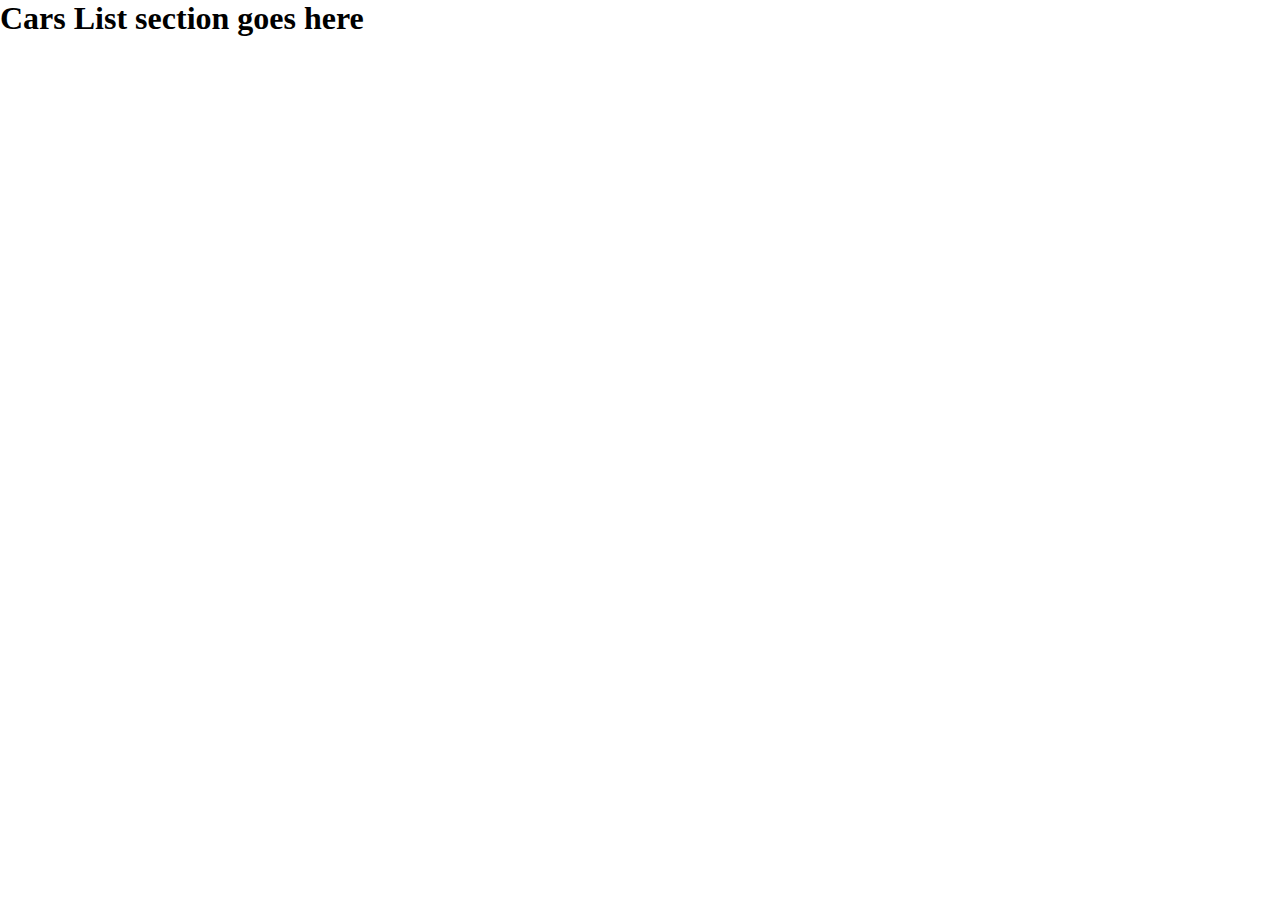
==== carList.html @ ed560af6 "feat: setup file structure" ====
<!DOCTYPE html>
<html lang="en">
  <head>
    <meta charset="UTF-8" />
    <meta name="viewport" content="width=device-width, initial-scale=1.0" />
    <title>Cars Home</title>
    <link rel="stylesheet" href="styles/carList.css" />
  </head>
  <body>
    <div class="container">
      <!-- Car Listings section -->
      <section>
        <h1>Cars List section goes here</h1>
      </section>
    </div>
  </body>
</html>
---- styles/carList.css ----
* {
  margin: 0;
  padding: 0;
  box-sizing: border-box;
}
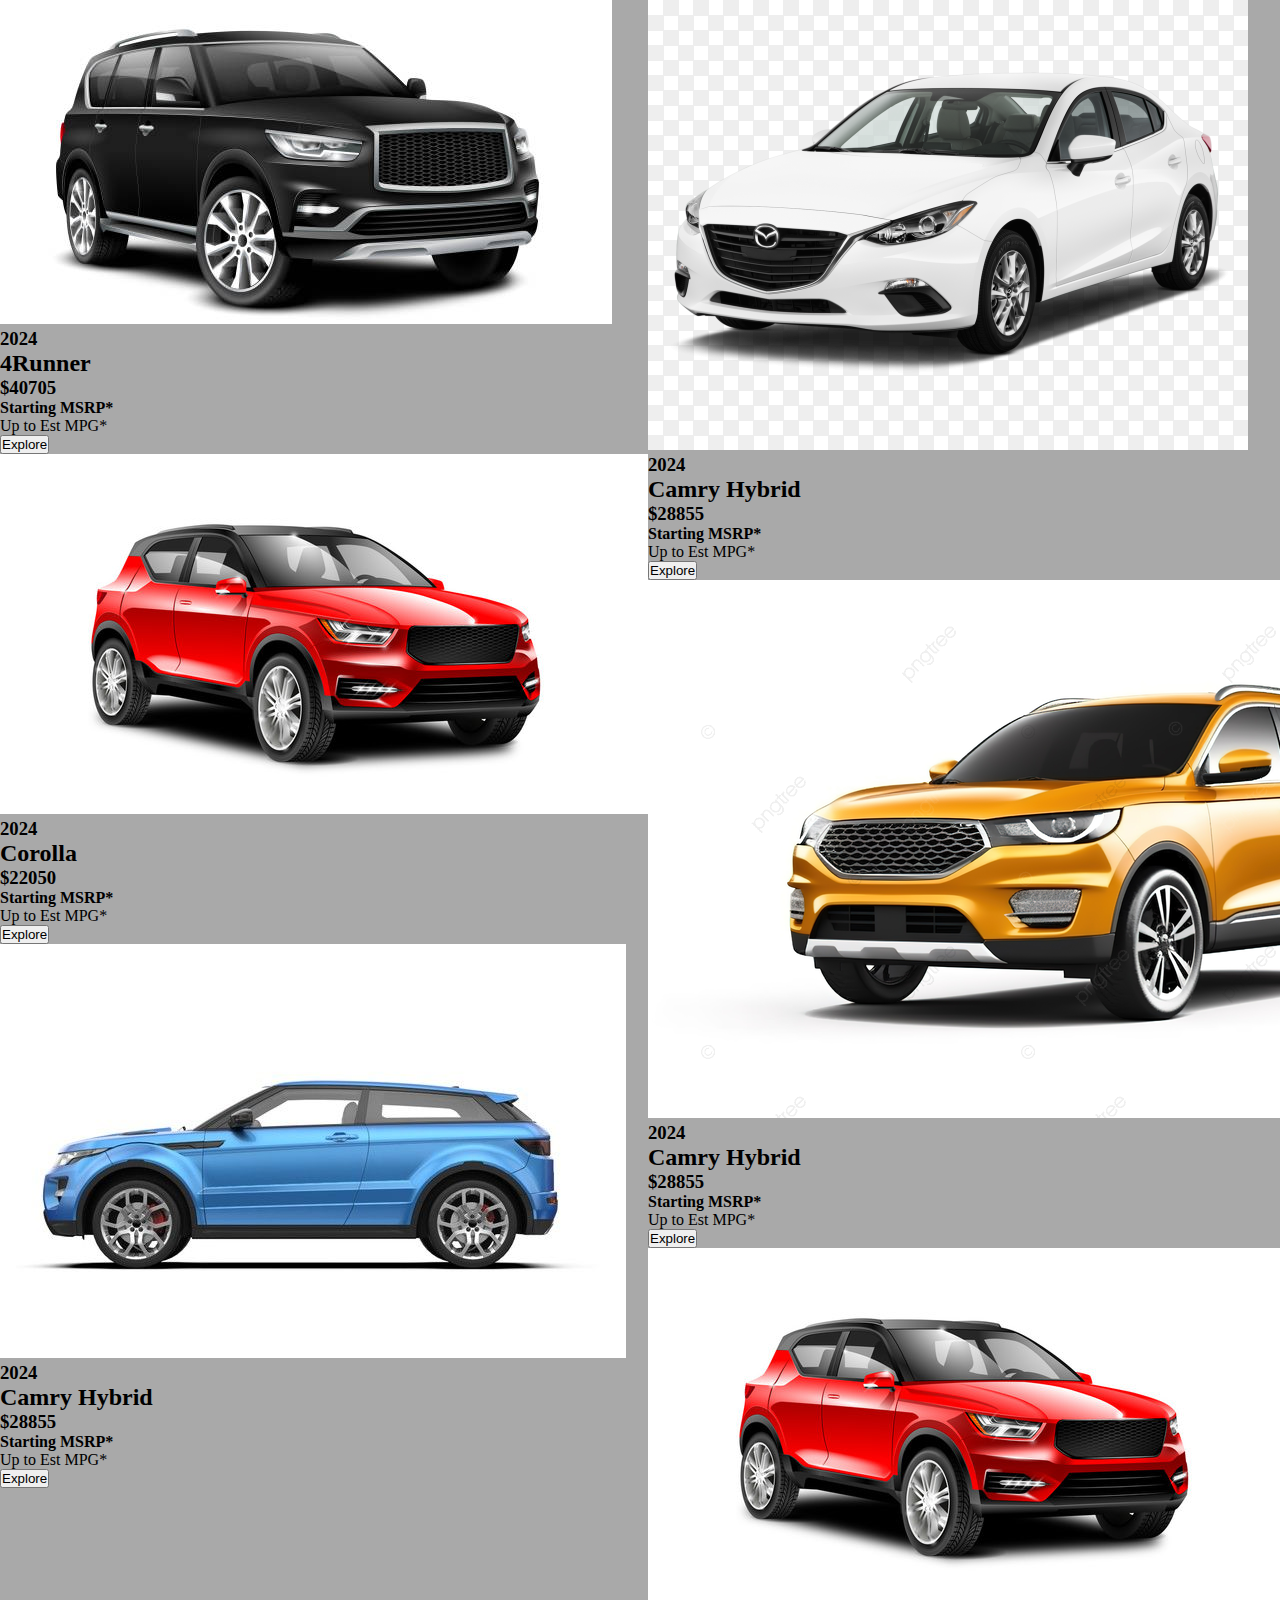
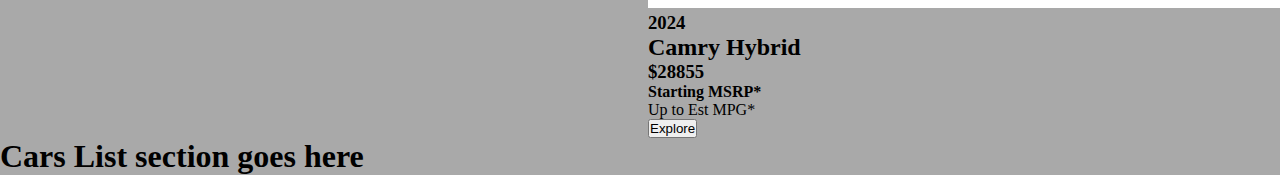
==== commit 05363cef: "Created the cars list" ====
--- a/carList.html
+++ b/carList.html
@@ -9,6 +9,73 @@
   <body>
     <div class="container">
       <!-- Car Listings section -->
+      <div class="car__container">
+        <div class="list1">
+          <div class="car1">
+            <img src="./images/car-3.jpg" alt="car 1" class="images">
+            <h3>2024</h3>
+            <h2>4Runner</h2>
+            <h3>$40705</h3>
+            <h4>Starting MSRP*</h4>
+            <p>Up to Est MPG*</p>
+            <button>Explore</button>
+          </div>
+
+          <div class="car2">
+            <img src="./images/car-5.jpg" alt="car 2" class="images">
+            <h3>2024</h3>
+            <h2>Corolla</h2>
+            <h3>$22050</h3>
+            <h4>Starting MSRP*</h4>
+            <p>Up to Est MPG*</p>
+            <button>Explore</button>
+          </div>
+
+          <div class="car3">
+            <img src="./images/car-4.jpg" alt="car 3" class="images">
+            <h3>2024</h3>
+            <h2>Camry Hybrid</h2>
+            <h3>$28855</h3>
+            <h4>Starting MSRP*</h4>
+            <p>Up to Est MPG*</p>
+            <button>Explore</button>
+          </div>
+
+        </div>
+
+        <div class="list2">
+          <div class="car4">
+            <img src="./images/car-1.png" alt="car 4" class="images">
+            <h3>2024</h3>
+            <h2>Camry Hybrid</h2>
+            <h3>$28855</h3>
+            <h4>Starting MSRP*</h4>
+            <p>Up to Est MPG*</p>
+            <button>Explore</button>
+          </div>
+
+          <div class="car5">
+            <img src="./images/car-6.png" alt="car 5" class="images">
+            <h3>2024</h3>
+            <h2>Camry Hybrid</h2>
+            <h3>$28855</h3>
+            <h4>Starting MSRP*</h4>
+            <p>Up to Est MPG*</p>
+            <button>Explore</button>
+          </div>
+
+          <div class="car6">
+            <img src="./images/car-5.jpg" alt="car 6" class="images">
+            <h3>2024</h3>
+            <h2>Camry Hybrid</h2>
+            <h3>$28855</h3>
+            <h4>Starting MSRP*</h4>
+            <p>Up to Est MPG*</p>
+            <button>Explore</button>
+          </div>
+        </div>
+
+      </div>
       <section>
         <h1>Cars List section goes here</h1>
       </section>
--- a/styles/carList.css
+++ b/styles/carList.css
@@ -3,3 +3,12 @@
   padding: 0;
   box-sizing: border-box;
 }
+
+.container{
+  background-color: darkgrey;
+}
+
+.car__container{
+  display: flex;
+  flex-direction: row;
+}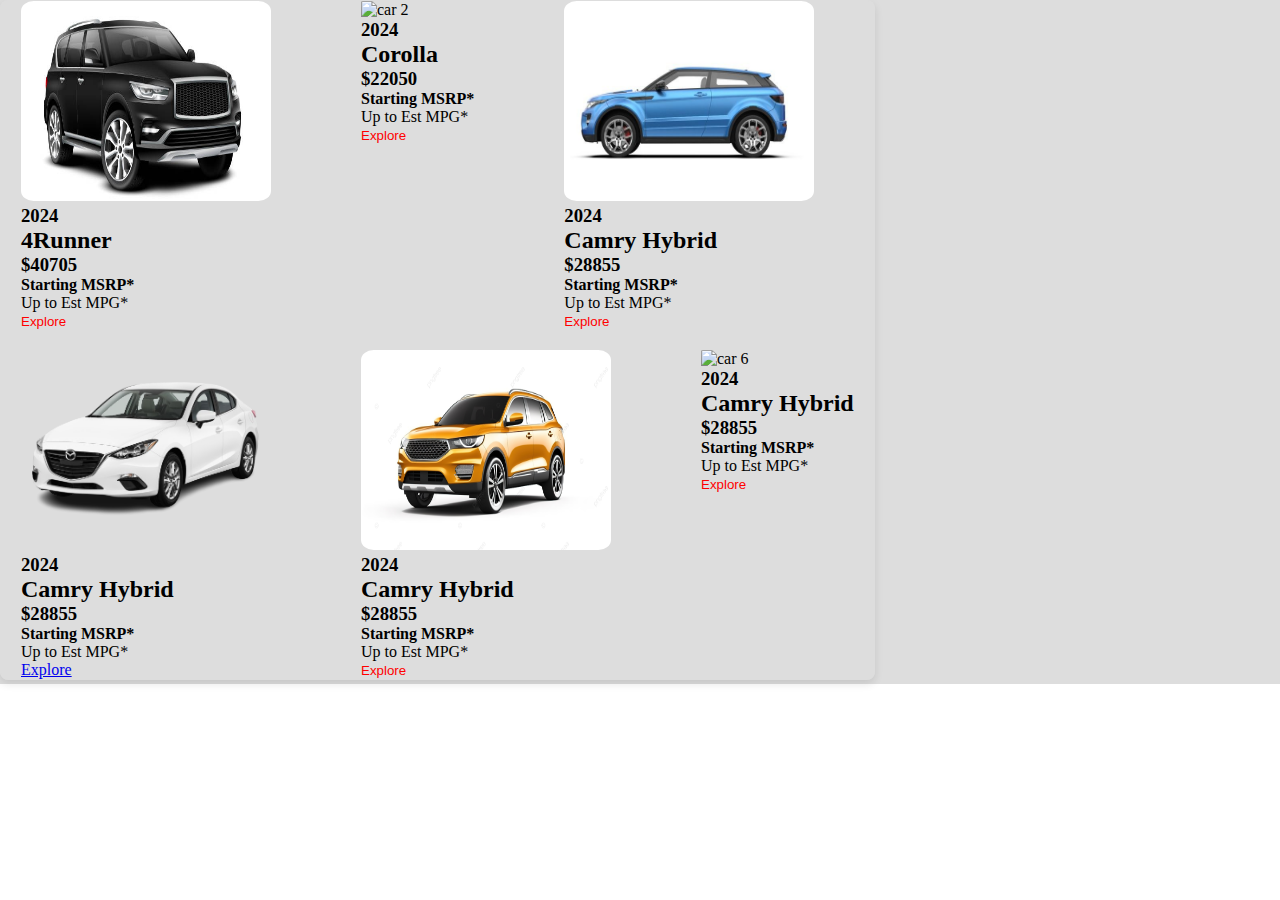
==== commit d39e161c: "Updated the car list style sheet" ====
--- a/carList.html
+++ b/carList.html
@@ -11,7 +11,7 @@
       <!-- Car Listings section -->
       <div class="car__container">
         <div class="list1">
-          <div class="car1">
+          <div class="car-layout">
             <img src="./images/car-3.jpg" alt="car 1" class="images">
             <h3>2024</h3>
             <h2>4Runner</h2>
@@ -21,8 +21,8 @@
             <button>Explore</button>
           </div>
 
-          <div class="car2">
-            <img src="./images/car-5.jpg" alt="car 2" class="images">
+          <div class="car-layout">
+            <img src="./images/car-8.jpg" alt="car 2" class="images">
             <h3>2024</h3>
             <h2>Corolla</h2>
             <h3>$22050</h3>
@@ -31,7 +31,7 @@
             <button>Explore</button>
           </div>
 
-          <div class="car3">
+          <div class="car-layout">
             <img src="./images/car-4.jpg" alt="car 3" class="images">
             <h3>2024</h3>
             <h2>Camry Hybrid</h2>
@@ -44,17 +44,17 @@
         </div>
 
         <div class="list2">
-          <div class="car4">
+          <div class="car-layout">
             <img src="./images/car-1.png" alt="car 4" class="images">
             <h3>2024</h3>
             <h2>Camry Hybrid</h2>
             <h3>$28855</h3>
             <h4>Starting MSRP*</h4>
             <p>Up to Est MPG*</p>
-            <button>Explore</button>
+            <a href="checkout.html" class="button">Explore</a>
           </div>
 
-          <div class="car5">
+          <div class="car-layout">
             <img src="./images/car-6.png" alt="car 5" class="images">
             <h3>2024</h3>
             <h2>Camry Hybrid</h2>
@@ -64,8 +64,8 @@
             <button>Explore</button>
           </div>
 
-          <div class="car6">
-            <img src="./images/car-5.jpg" alt="car 6" class="images">
+          <div class="car-layout">
+            <img src="./images/car-7.jpg" alt="car 6" class="images">
             <h3>2024</h3>
             <h2>Camry Hybrid</h2>
             <h3>$28855</h3>
@@ -76,9 +76,6 @@
         </div>
 
       </div>
-      <section>
-        <h1>Cars List section goes here</h1>
-      </section>
     </div>
   </body>
 </html>
--- a/styles/carList.css
+++ b/styles/carList.css
@@ -5,10 +5,60 @@
 }
 
 .container{
-  background-color: darkgrey;
+  background-color: #dddddd;
+  align-items: center;
 }
 
 .car__container{
+  position: relative;
+  display: inline-block;
+  border: 1px solid #ddd;
+  border-radius: 8px;
+  box-shadow: 0 4px 8px rgba(0, 0, 0, 0.1);
+  overflow: hidden;
+}
+
+.car-layout{
+  margin-right: 20px;
+  margin-left: 20px;
+}
+.list1{
   display: flex;
   flex-direction: row;
+  gap: 50px;
+
+}
+
+.list2{
+  display: flex;
+  flex-direction: row;
+  gap: 50px;
+  margin-top: 20px;
+}
+
+button{
+  color: red;
+  background-color: transparent;
+  border: none;
+}
+
+.images{
+  width: 250px;
+  height: 200px;
+  border-radius: 5%;
+}
+
+.card {
+  background-color: #fff;
+  border: 1px solid #ddd;
+  border-radius: 8px;
+  box-shadow: 0 4px 8px rgba(0, 0, 0, 0.1);
+  margin: 20px;
+  overflow: hidden;
+  width: 300px;
+  transition: transform 0.2s;
+}
+
+a.button:hover{
+  color: red;
 }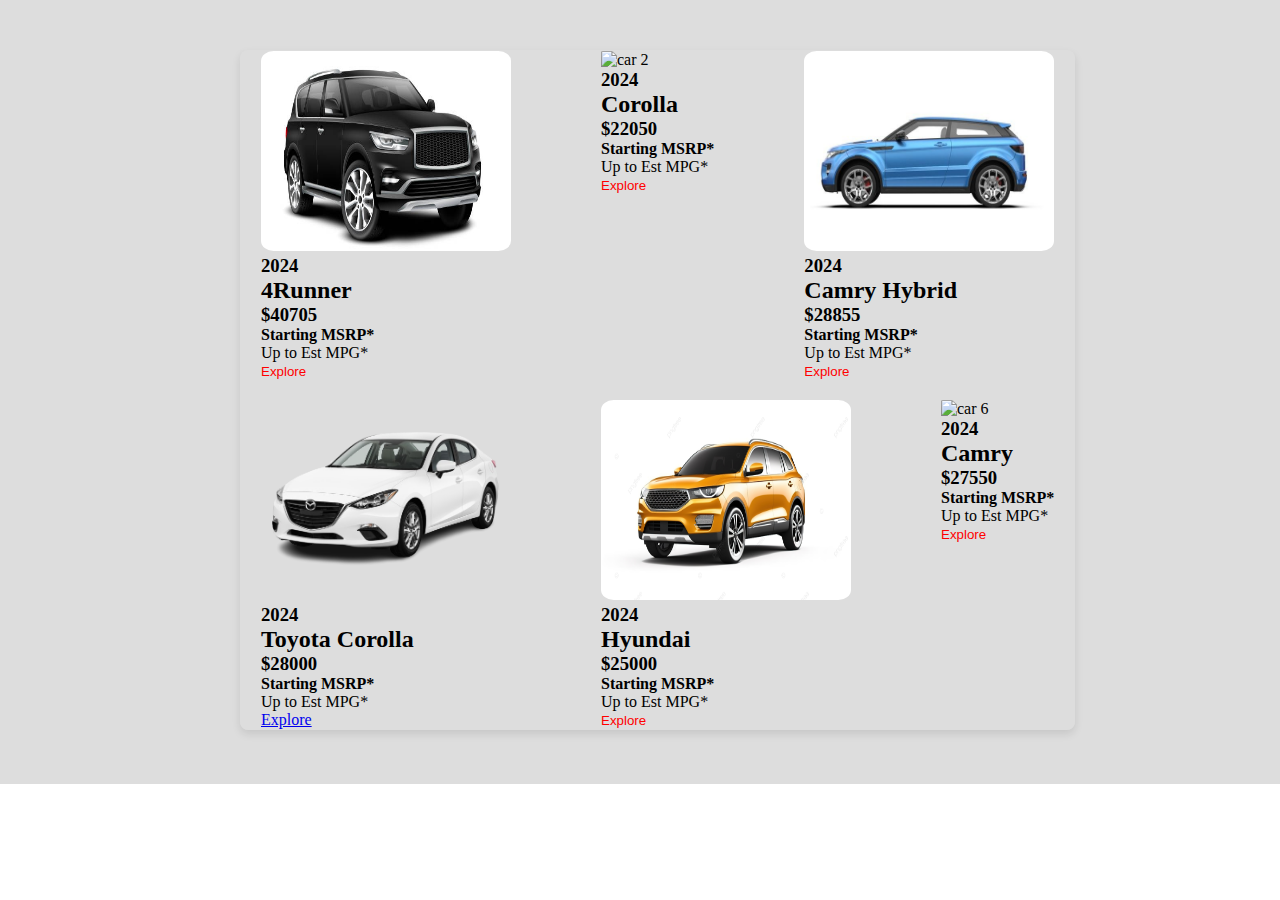
==== commit fc4d6c03: "Updated the car list" ====
--- a/carList.html
+++ b/carList.html
@@ -47,8 +47,8 @@
           <div class="car-layout">
             <img src="./images/car-1.png" alt="car 4" class="images">
             <h3>2024</h3>
-            <h2>Camry Hybrid</h2>
-            <h3>$28855</h3>
+            <h2>Toyota Corolla</h2>
+            <h3>$28000</h3>
             <h4>Starting MSRP*</h4>
             <p>Up to Est MPG*</p>
             <a href="checkout.html" class="button">Explore</a>
@@ -57,8 +57,8 @@
           <div class="car-layout">
             <img src="./images/car-6.png" alt="car 5" class="images">
             <h3>2024</h3>
-            <h2>Camry Hybrid</h2>
-            <h3>$28855</h3>
+            <h2>Hyundai</h2>
+            <h3>$25000</h3>
             <h4>Starting MSRP*</h4>
             <p>Up to Est MPG*</p>
             <button>Explore</button>
@@ -67,8 +67,8 @@
           <div class="car-layout">
             <img src="./images/car-7.jpg" alt="car 6" class="images">
             <h3>2024</h3>
-            <h2>Camry Hybrid</h2>
-            <h3>$28855</h3>
+            <h2>Camry</h2>
+            <h3>$27550</h3>
             <h4>Starting MSRP*</h4>
             <p>Up to Est MPG*</p>
             <button>Explore</button>
--- a/styles/carList.css
+++ b/styles/carList.css
@@ -6,7 +6,9 @@
 
 .container{
   background-color: #dddddd;
-  align-items: center;
+  padding-left: 240px;
+  padding-top: 50px;
+  padding-bottom: 50px;
 }
 
 .car__container{
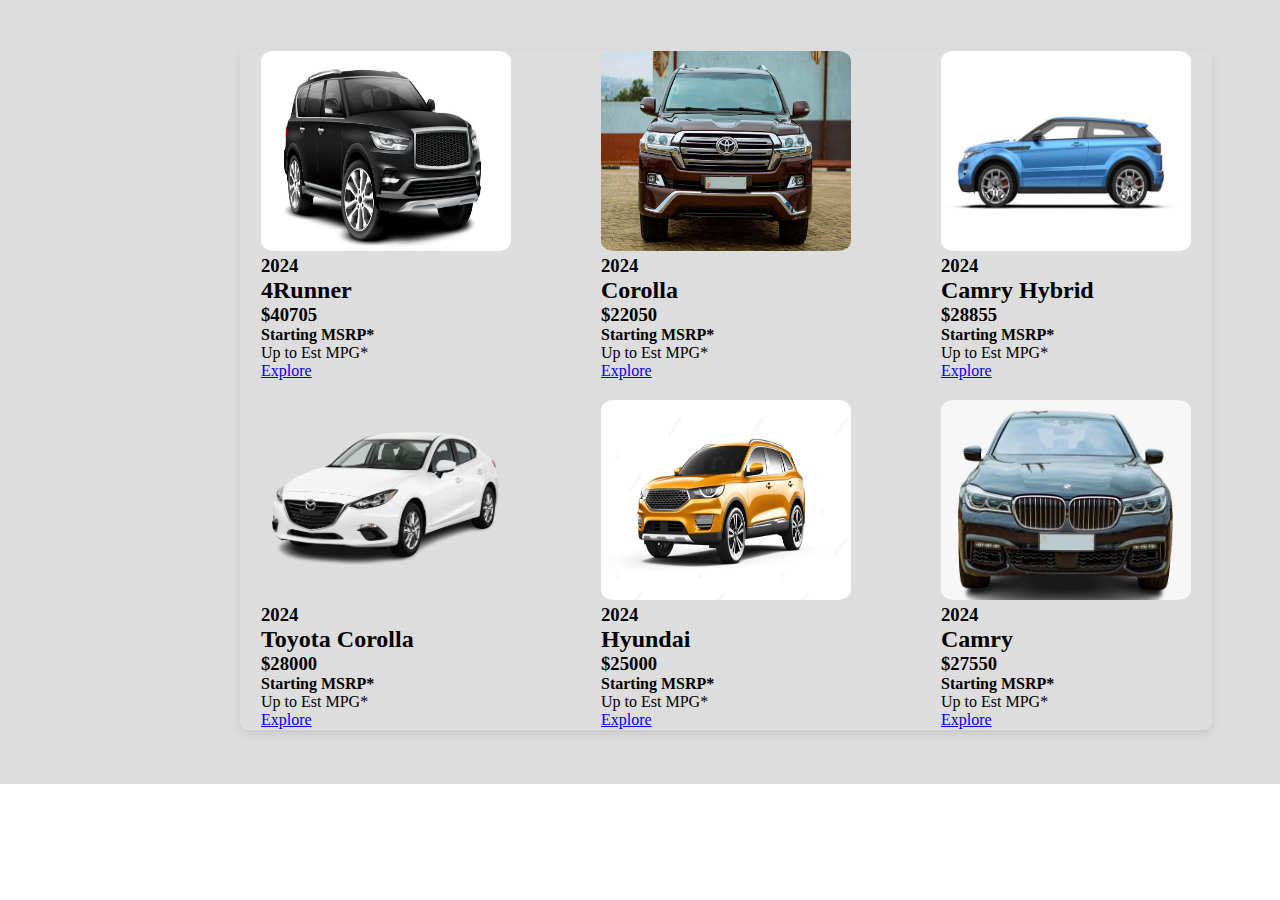
==== commit 961290a7: "Made the explore button direct to the checkout form" ====
--- a/carList.html
+++ b/carList.html
@@ -18,7 +18,7 @@
             <h3>$40705</h3>
             <h4>Starting MSRP*</h4>
             <p>Up to Est MPG*</p>
-            <button>Explore</button>
+            <a href="checkout.html?car=1" class="button">Explore</a>
           </div>
 
           <div class="car-layout">
@@ -28,7 +28,7 @@
             <h3>$22050</h3>
             <h4>Starting MSRP*</h4>
             <p>Up to Est MPG*</p>
-            <button>Explore</button>
+            <a href="checkout.html?car=2" class="button">Explore</a>
           </div>
 
           <div class="car-layout">
@@ -38,7 +38,7 @@
             <h3>$28855</h3>
             <h4>Starting MSRP*</h4>
             <p>Up to Est MPG*</p>
-            <button>Explore</button>
+            <a href="checkout.html?car=3" class="button">Explore</a>
           </div>
 
         </div>
@@ -51,7 +51,7 @@
             <h3>$28000</h3>
             <h4>Starting MSRP*</h4>
             <p>Up to Est MPG*</p>
-            <a href="checkout.html" class="button">Explore</a>
+            <a href="checkout.html?car=4" class="button">Explore</a>
           </div>
 
           <div class="car-layout">
@@ -61,7 +61,7 @@
             <h3>$25000</h3>
             <h4>Starting MSRP*</h4>
             <p>Up to Est MPG*</p>
-            <button>Explore</button>
+            <a href="checkout.html?=car5" class="button">Explore</a>
           </div>
 
           <div class="car-layout">
@@ -71,7 +71,7 @@
             <h3>$27550</h3>
             <h4>Starting MSRP*</h4>
             <p>Up to Est MPG*</p>
-            <button>Explore</button>
+            <a href="checkout.html?car=6" class="button">Explore</a>
           </div>
         </div>
 
